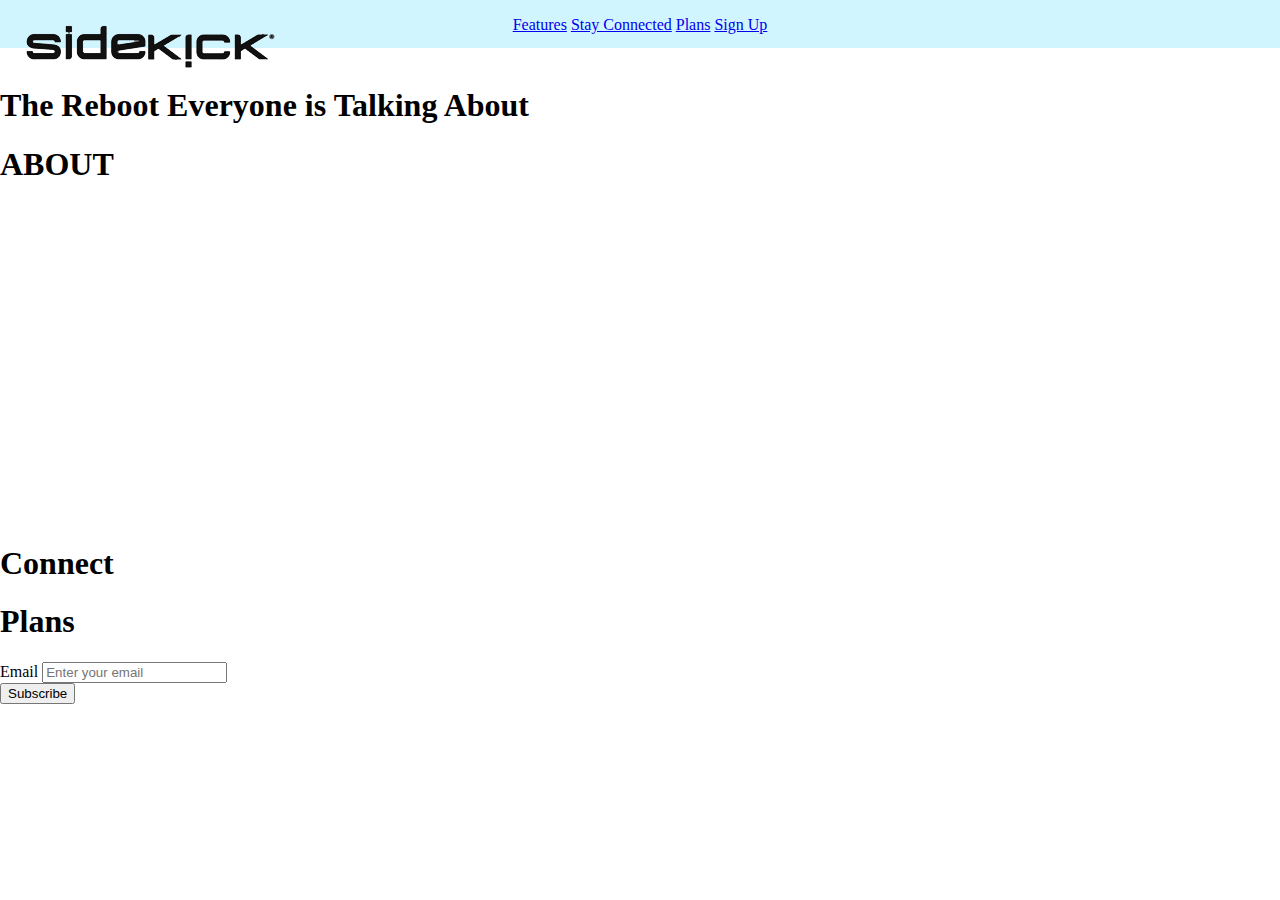
==== 005_sidekick/index.html @ c0ec22aa "added logo" ====
<!DOCTYPE HTML>
<html>
<head>
  <title>SiDEKICK 2100</title>
  <link href ="style.css" rel="stylesheet">
  </head>

<body>

<header id="header">
  <div id="header__upper">
    <img class="header-img" src="images/sidekick_logoBLK.png">
  </div>

  <nav id="nav-bar">
    <ul class="nav-bar__menu">
      <li class="nav-link">
        <a class="nav-link__target" href="#about">Features</a>
      </li>

      <li class="nav-link">
        <a class="nav-link__target" href="#web">Stay Connected</a>
      </li>

      <li class="nav-link">
        <a class="nav-link__target" href="#purchase">Plans</a>
      </li>

      <li class="nav-link">
        <a class="nav-link__target" href="#subscribe">Sign Up</a>
      </li>
    </ul>
  </nav>

</header>

<main>
  <img id="sidekick" />
  <h1 id="tagline">The Reboot Everyone is Talking About</h1>
  <section id="about">
    <h1>ABOUT</h1>

    <iframe id="video" width="560" height="315" src="https://www.youtube.com/embed/OWCQvtrnA2I" frameborder="0" allow="accelerometer; autoplay; encrypted-media; gyroscope; picture-in-picture" allowfullscreen></iframe>
  </section>

  <section id="web">
    <h1>Connect</h1>
  </section>

  <section id="purchase">
    <h1>Plans</h1>
  </section>
</main>

    <footer id="subscribe">
    <form id="form" method="POST">
      <div>
        <label for="email">Email</label>
        <input id="email" type="email" name="email" placeholder="Enter your email" required>
      </div>

      <div>
        <input id="submit" type="submit" action="https://www.freecodecamp.com/email-submit" value="Subscribe">
      </div>
    </form>
  </footer>

  </body>
---- 005_sidekick/style.css ----
body {
  margin:0;
  position:absolute;
}

/* NAVBAR */
#header {
  position:fixed;
  display:flex;
  justify-content:center;
  background:#D1F5FF;
  width:100%;
  height:3rem;
}

#header__upper{
  width:100%;
}

.header-img {
  background:url('https://imgur.com/fNb7fzq');

}
#nav-bar {
  position:absolute;
}

.nav-bar__menu{
  padding:0;
}

.nav-link {
  display:inline-block;
}

#about {

}

/* MAIN */
main {
  padding-top:3rem;
}


/* DESKTOP VIEW */
@media (min-width:600px) {

}
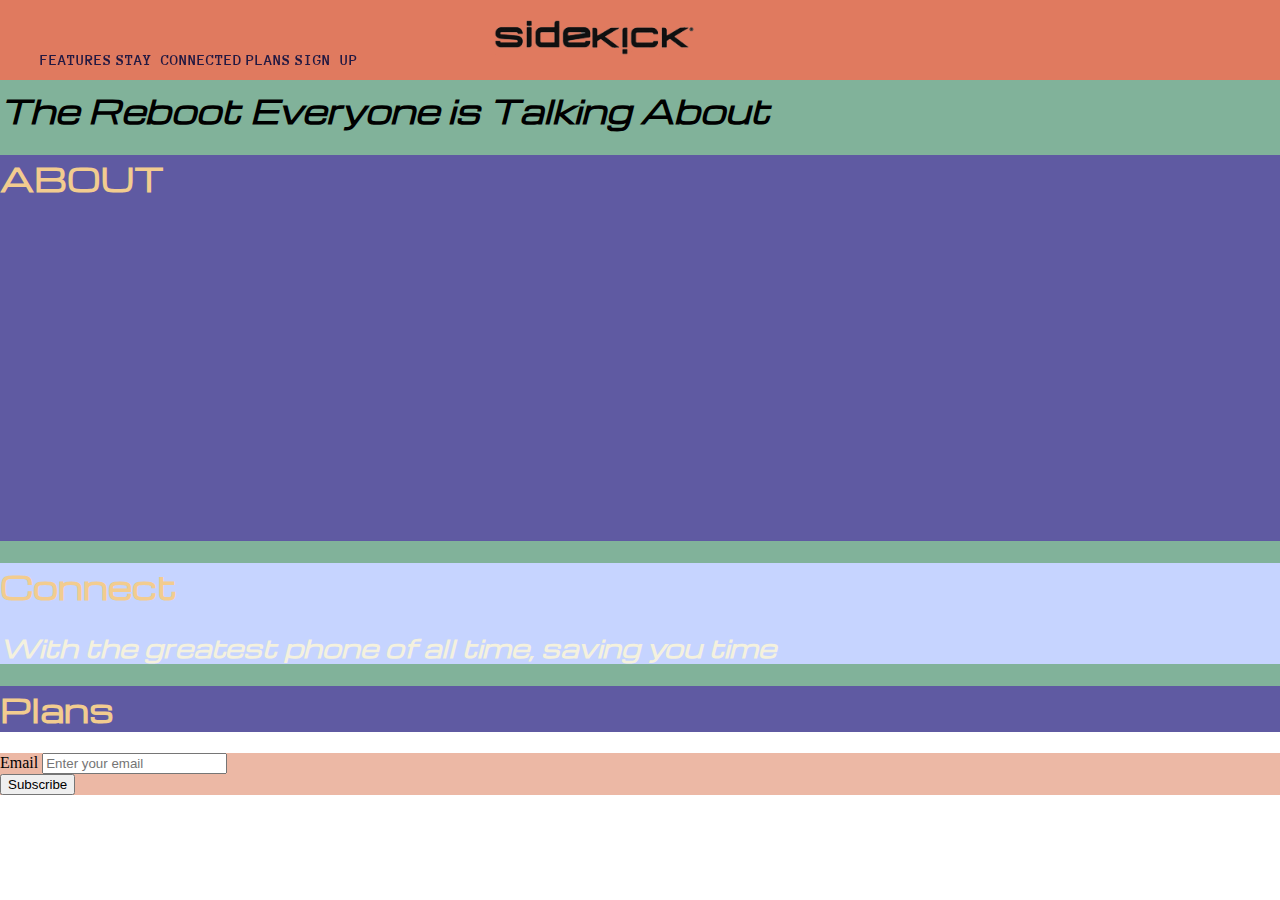
==== commit f0d5f508: "font and weird colors" ====
--- a/005_sidekick/index.html
+++ b/005_sidekick/index.html
@@ -34,25 +34,26 @@
 
 </header>
 
-<main>
-  <img id="sidekick" />
-  <h1 id="tagline">The Reboot Everyone is Talking About</h1>
-  <section id="about">
+<main class="greenBG">
+  <img id="sidekick">
+  <h1 class="tagline">The Reboot Everyone is Talking About</h1>
+  <section id="about" class="title_text darkBG">
     <h1>ABOUT</h1>
 
     <iframe id="video" width="560" height="315" src="https://www.youtube.com/embed/OWCQvtrnA2I" frameborder="0" allow="accelerometer; autoplay; encrypted-media; gyroscope; picture-in-picture" allowfullscreen></iframe>
   </section>
 
-  <section id="web">
+  <section id="web" class="title_text lightBG">
     <h1>Connect</h1>
+    <h2 class="tagline white_text">With the greatest phone of all time, saving you time</h2>
   </section>
 
-  <section id="purchase">
+  <section id="purchase" class="title_text darkBG">
     <h1>Plans</h1>
   </section>
 </main>
 
-    <footer id="subscribe">
+    <footer id="subscribe" class="peachBG">
     <form id="form" method="POST">
       <div>
         <label for="email">Email</label>
--- a/005_sidekick/style.css
+++ b/005_sidekick/style.css
@@ -1,45 +1,113 @@
+ /* / _/__  ___  / /_
+   / _/ _ \/ _ \/ __/
+  /_/ \___/_//_/\__/ */
+                   
+@import url('https://fonts.googleapis.com/css?family=Anonymous+Pro|Major+Mono+Display|Michroma');
+
 body {
   margin:0;
   position:absolute;
+  width:100%;
 }
 
-/* NAVBAR */
+/*COLORS:
+Header Nav Links: #231942*/
+/*orange header BG:#e07a5f*/
+
+ /*__               __       
+  / /  ___ ___ ____/ /__ ____
+ / _ \/ -_) _ `/ _  / -_) __/
+/_//_/\__/\_,_/\_,_/\__/_/   
+                           */
 #header {
   position:fixed;
   display:flex;
   justify-content:center;
-  background:#D1F5FF;
+  background:#e07a5f;
   width:100%;
-  height:3rem;
+  height:5rem;
 }
 
 #header__upper{
+  margin-right:2rem;
+}
+
+.header-img {
+  width:80%;
+  margin:auto;
+}
+
+#nav-bar {
+  position:absolute;
   width:100%;
 }
 
-.header-img {
-  background:url('https://imgur.com/fNb7fzq');
-
-}
-#nav-bar {
-  position:absolute;
-}
 
 .nav-bar__menu{
-  padding:0;
+  margin-top:3.2rem;
+
 }
 
 .nav-link {
+  position: relative;
   display:inline-block;
+
 }
 
+.nav-link a{
+font-family: 'Anonymous Pro', monospace;
+  font-weight:700;
+  text-transform: uppercase;
+  text-decoration: none;
+  color:#231942;
+}
+/*
+       __             __ 
+ ___ _/ /  ___  __ __/ /_
+/ _ `/ _ \/ _ \/ // / __/
+\_,_/_.__/\___/\_,_/\__/ */
+.tagline {
+font-family: 'Michroma', sans-serif;
+   font-style:italic;
+}
+
+.title_text {
+  font-family: 'Michroma', sans-serif;
+  color:#f2cc8f;
+}
+.title_about {
+  font-size:5rem;
+  color:;
+}
+                        
 #about {
 
 }
 
 /* MAIN */
 main {
+  width:100%;
   padding-top:3rem;
+}
+
+.greenBG {
+  background: #81b29a;
+}
+.darkBG {
+  background:#5f5aa2;
+}
+
+.lightBG {
+  background:#c6d4ff;
+  }
+
+  .peachBG {
+    background:#ecb8a5;
+  }
+
+/*  CONNECT*/
+.white_text {
+  color:#f4f1de;
 }
 
 
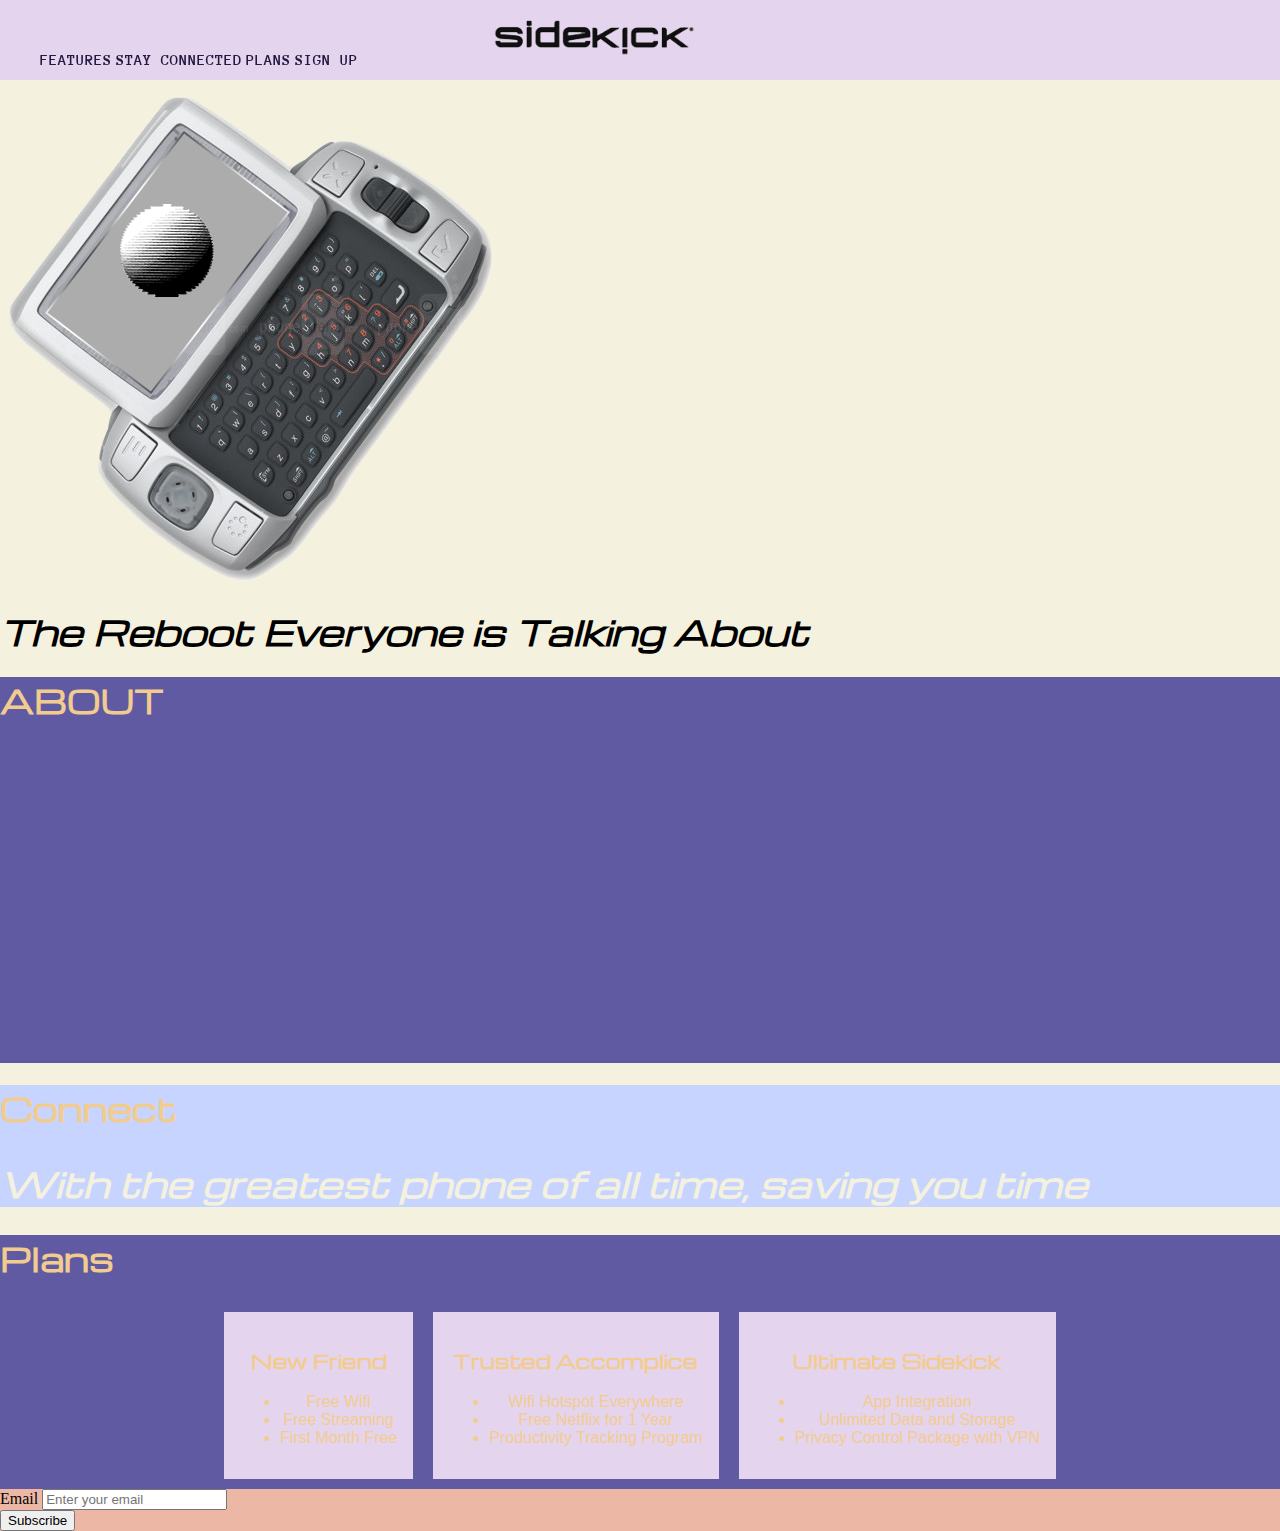
==== commit 66b177bf: "added sidekick photo and pricing table" ====
--- a/005_sidekick/index.html
+++ b/005_sidekick/index.html
@@ -7,7 +7,7 @@
 
 <body>
 
-<header id="header">
+<header id="header" class="lightPurpleBG">
   <div id="header__upper">
     <img class="header-img" src="images/sidekick_logoBLK.png">
   </div>
@@ -34,8 +34,8 @@
 
 </header>
 
-<main class="greenBG">
-  <img id="sidekick">
+<main class="whiteBG">
+  <img id="sidekick" src="images/protoDraft.png">
   <h1 class="tagline">The Reboot Everyone is Talking About</h1>
   <section id="about" class="title_text darkBG">
     <h1>ABOUT</h1>
@@ -50,6 +50,34 @@
 
   <section id="purchase" class="title_text darkBG">
     <h1>Plans</h1>
+    <div class="plans">
+    <div class="plan_table">
+    <h3 class="plan_tag">New Friend</h3>
+      <ul>
+      <li class ="plan_perk">Free Wifi</li>
+      <li class ="plan_perk">Free Streaming</li>
+      <li class ="plan_perk">First Month Free</li>
+      </ul>
+      </div>
+
+      <div class="plan_table">
+    <h3 class="plan_tag">Trusted Accomplice</h3>
+      <ul>
+      <li class ="plan_perk">Wifi Hotspot Everywhere</li>
+      <li class ="plan_perk">Free Netflix for 1 Year</li>
+      <li class ="plan_perk">Productivity Tracking Program</li>
+      </ul>
+      </div>
+
+      <div class="plan_table">
+    <h3 class="plan_tag">Ultimate Sidekick</h3>
+      <ul>
+      <li class ="plan_perk">App Integration</li>
+      <li class ="plan_perk">Unlimited Data and Storage</li>
+      <li class ="plan_perk">Privacy Control Package with VPN</li>
+      </ul>
+      </div>
+    </div>
   </section>
 </main>
 
--- a/005_sidekick/style.css
+++ b/005_sidekick/style.css
@@ -10,9 +10,12 @@
   width:100%;
 }
 
+li, p {
+  font-family: 'Rubik', sans-serif;
+}
 /*COLORS:
 Header Nav Links: #231942*/
-/*orange header BG:#e07a5f*/
+/*nav bar BG:#e5d4ed*/
 
  /*__               __       
   / /  ___ ___ ____/ /__ ____
@@ -23,7 +26,7 @@
   position:fixed;
   display:flex;
   justify-content:center;
-  background:#e07a5f;
+  background:#e5d4ed;
   width:100%;
   height:5rem;
 }
@@ -41,7 +44,6 @@
   position:absolute;
   width:100%;
 }
-
 
 .nav-bar__menu{
   margin-top:3.2rem;
@@ -61,20 +63,29 @@
   text-decoration: none;
   color:#231942;
 }
+
+
 /*
        __             __ 
  ___ _/ /  ___  __ __/ /_
 / _ `/ _ \/ _ \/ // / __/
 \_,_/_.__/\___/\_,_/\__/ */
+#sidekick {
+  max-width:98%;
+  height:auto;
+  max-height:90%;
+}
 .tagline {
 font-family: 'Michroma', sans-serif;
    font-style:italic;
+   font-size:1.3rem;
 }
 
 .title_text {
   font-family: 'Michroma', sans-serif;
   color:#f2cc8f;
 }
+
 .title_about {
   font-size:5rem;
   color:;
@@ -87,11 +98,11 @@
 /* MAIN */
 main {
   width:100%;
-  padding-top:3rem;
+  padding-top:5rem;
 }
 
-.greenBG {
-  background: #81b29a;
+.whiteBG {
+  background: #f4f1de;
 }
 .darkBG {
   background:#5f5aa2;
@@ -101,6 +112,10 @@
   background:#c6d4ff;
   }
 
+.lightPurpleBG {
+  background:#e5d4ed;
+}
+
   .peachBG {
     background:#ecb8a5;
   }
@@ -109,9 +124,33 @@
 .white_text {
   color:#f4f1de;
 }
+/*
+         __            
+   ___  / /__ ____  ___
+  / _ \/ / _ `/ _ \(_-<
+ / .__/_/\_,_/_//_/___/
+/_/         
+*/
 
+.plans {
+  display:flex;
+  justify-content: center;
+  flex-wrap:wrap;
+  width:100%;
+}
+
+.plan_table {
+      text-align: center;
+      margin: 10px;
+      padding:1rem;
+      background-color:#e5d4ed;
+}
 
 /* DESKTOP VIEW */
 @media (min-width:600px) {
 
+  .tagline {
+    font-size:2.1rem;
+  }
+
 }
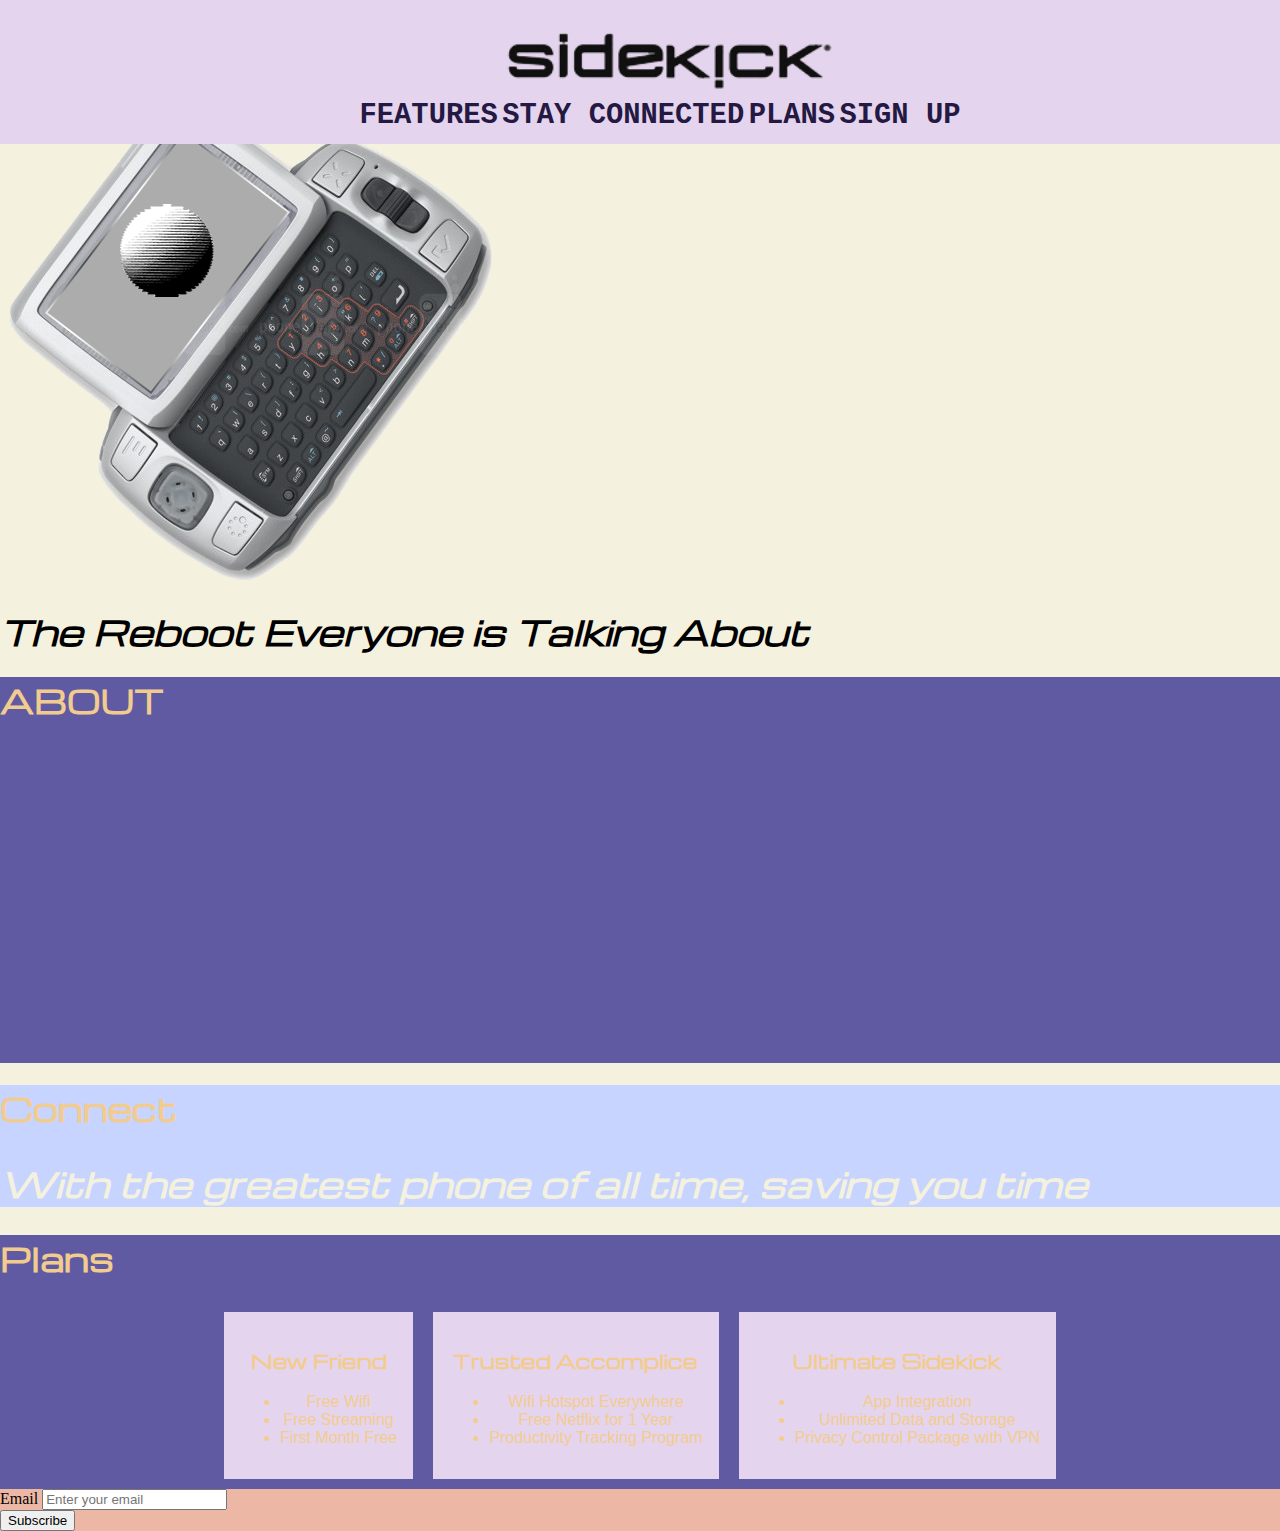
==== commit ef053eed: "navbar positioning" ====
--- a/005_sidekick/index.html
+++ b/005_sidekick/index.html
@@ -8,6 +8,7 @@
 <body>
 
 <header id="header" class="lightPurpleBG">
+ <!-- Logo goes here -->
   <div id="header__upper">
     <img class="header-img" src="images/sidekick_logoBLK.png">
   </div>
--- a/005_sidekick/style.css
+++ b/005_sidekick/style.css
@@ -1,156 +1,159 @@
- /* / _/__  ___  / /_
-   / _/ _ \/ _ \/ __/
-  /_/ \___/_//_/\__/ */
-                   
+/* / _/__  ___  / /_
+  / _/ _ \/ _ \/ __/
+ /_/ \___/_//_/\__/ */
+
 @import url('https://fonts.googleapis.com/css?family=Anonymous+Pro|Major+Mono+Display|Michroma');
 
 body {
-  margin:0;
-  position:absolute;
-  width:100%;
+ margin:0;
+ position:absolute;
+ width:100%;
 }
 
 li, p {
-  font-family: 'Rubik', sans-serif;
+ font-family: 'Rubik', sans-serif;
 }
 /*COLORS:
 Header Nav Links: #231942*/
 /*nav bar BG:#e5d4ed*/
 
- /*__               __       
-  / /  ___ ___ ____/ /__ ____
- / _ \/ -_) _ `/ _  / -_) __/
-/_//_/\__/\_,_/\_,_/\__/_/   
-                           */
+/*__               __
+ / /  ___ ___ ____/ /__ ____
+/ _ \/ -_) _ `/ _  / -_) __/
+/_//_/\__/\_,_/\_,_/\__/_/
+                          */
 #header {
-  position:fixed;
-  display:flex;
-  justify-content:center;
-  background:#e5d4ed;
-  width:100%;
-  height:5rem;
+ position:fixed;
+ display:flex;
+ justify-content:center;
+ background:#e5d4ed;
+ width:100%;
+ height:9rem;
 }
 
 #header__upper{
-  margin-right:2rem;
+ margin-right:2rem;
 }
 
 .header-img {
-  width:80%;
-  margin:auto;
+ width:130%;
+ margin:auto;
 }
 
 #nav-bar {
-  position:absolute;
-  width:100%;
+ position:absolute;
+ width:100%;
+ text-align:center;
 }
 
 .nav-bar__menu{
-  margin-top:3.2rem;
-
+  display:inline-block;
+   list-style-type: none;
+ margin-top:6.2rem;
 }
 
 .nav-link {
-  position: relative;
-  display:inline-block;
-
+ position: relative;
+ display:inline;
 }
 
 .nav-link a{
-font-family: 'Anonymous Pro', monospace;
-  font-weight:700;
-  text-transform: uppercase;
-  text-decoration: none;
-  color:#231942;
+  display:inline-block;
+font-family: 'Rubik', monospace;
+ font-weight:700;
+ font-size:1.8rem;
+ text-transform: uppercase;
+ text-decoration: none;
+ color:#231942;
 }
 
 
 /*
-       __             __ 
- ___ _/ /  ___  __ __/ /_
+      __             __
+___ _/ /  ___  __ __/ /_
 / _ `/ _ \/ _ \/ // / __/
 \_,_/_.__/\___/\_,_/\__/ */
 #sidekick {
-  max-width:98%;
-  height:auto;
-  max-height:90%;
+ max-width:98%;
+ height:auto;
+ max-height:90%;
 }
 .tagline {
 font-family: 'Michroma', sans-serif;
-   font-style:italic;
-   font-size:1.3rem;
+  font-style:italic;
+  font-size:1.3rem;
 }
 
 .title_text {
-  font-family: 'Michroma', sans-serif;
-  color:#f2cc8f;
+ font-family: 'Michroma', sans-serif;
+ color:#f2cc8f;
 }
 
 .title_about {
-  font-size:5rem;
-  color:;
+ font-size:5rem;
+ color:;
 }
-                        
+
 #about {
 
 }
 
 /* MAIN */
 main {
-  width:100%;
-  padding-top:5rem;
+ width:100%;
+ padding-top:5rem;
 }
 
 .whiteBG {
-  background: #f4f1de;
+ background: #f4f1de;
 }
 .darkBG {
-  background:#5f5aa2;
+ background:#5f5aa2;
 }
 
 .lightBG {
-  background:#c6d4ff;
-  }
+ background:#c6d4ff;
+ }
 
 .lightPurpleBG {
-  background:#e5d4ed;
+ background:#e5d4ed;
 }
 
-  .peachBG {
-    background:#ecb8a5;
-  }
+ .peachBG {
+   background:#ecb8a5;
+ }
 
 /*  CONNECT*/
 .white_text {
-  color:#f4f1de;
+ color:#f4f1de;
 }
 /*
-         __            
-   ___  / /__ ____  ___
-  / _ \/ / _ `/ _ \(_-<
- / .__/_/\_,_/_//_/___/
-/_/         
+        __
+  ___  / /__ ____  ___
+ / _ \/ / _ `/ _ \(_-<
+/ .__/_/\_,_/_//_/___/
+/_/
 */
 
 .plans {
-  display:flex;
-  justify-content: center;
-  flex-wrap:wrap;
-  width:100%;
+ display:flex;
+ justify-content: center;
+ flex-wrap:wrap;
+ width:100%;
 }
 
 .plan_table {
-      text-align: center;
-      margin: 10px;
-      padding:1rem;
-      background-color:#e5d4ed;
+     text-align: center;
+     margin: 10px;
+     padding:1rem;
+     background-color:#e5d4ed;
 }
 
 /* DESKTOP VIEW */
 @media (min-width:600px) {
 
-  .tagline {
-    font-size:2.1rem;
-  }
+ .tagline {
+   font-size:2.1rem;
+ }
 
 }
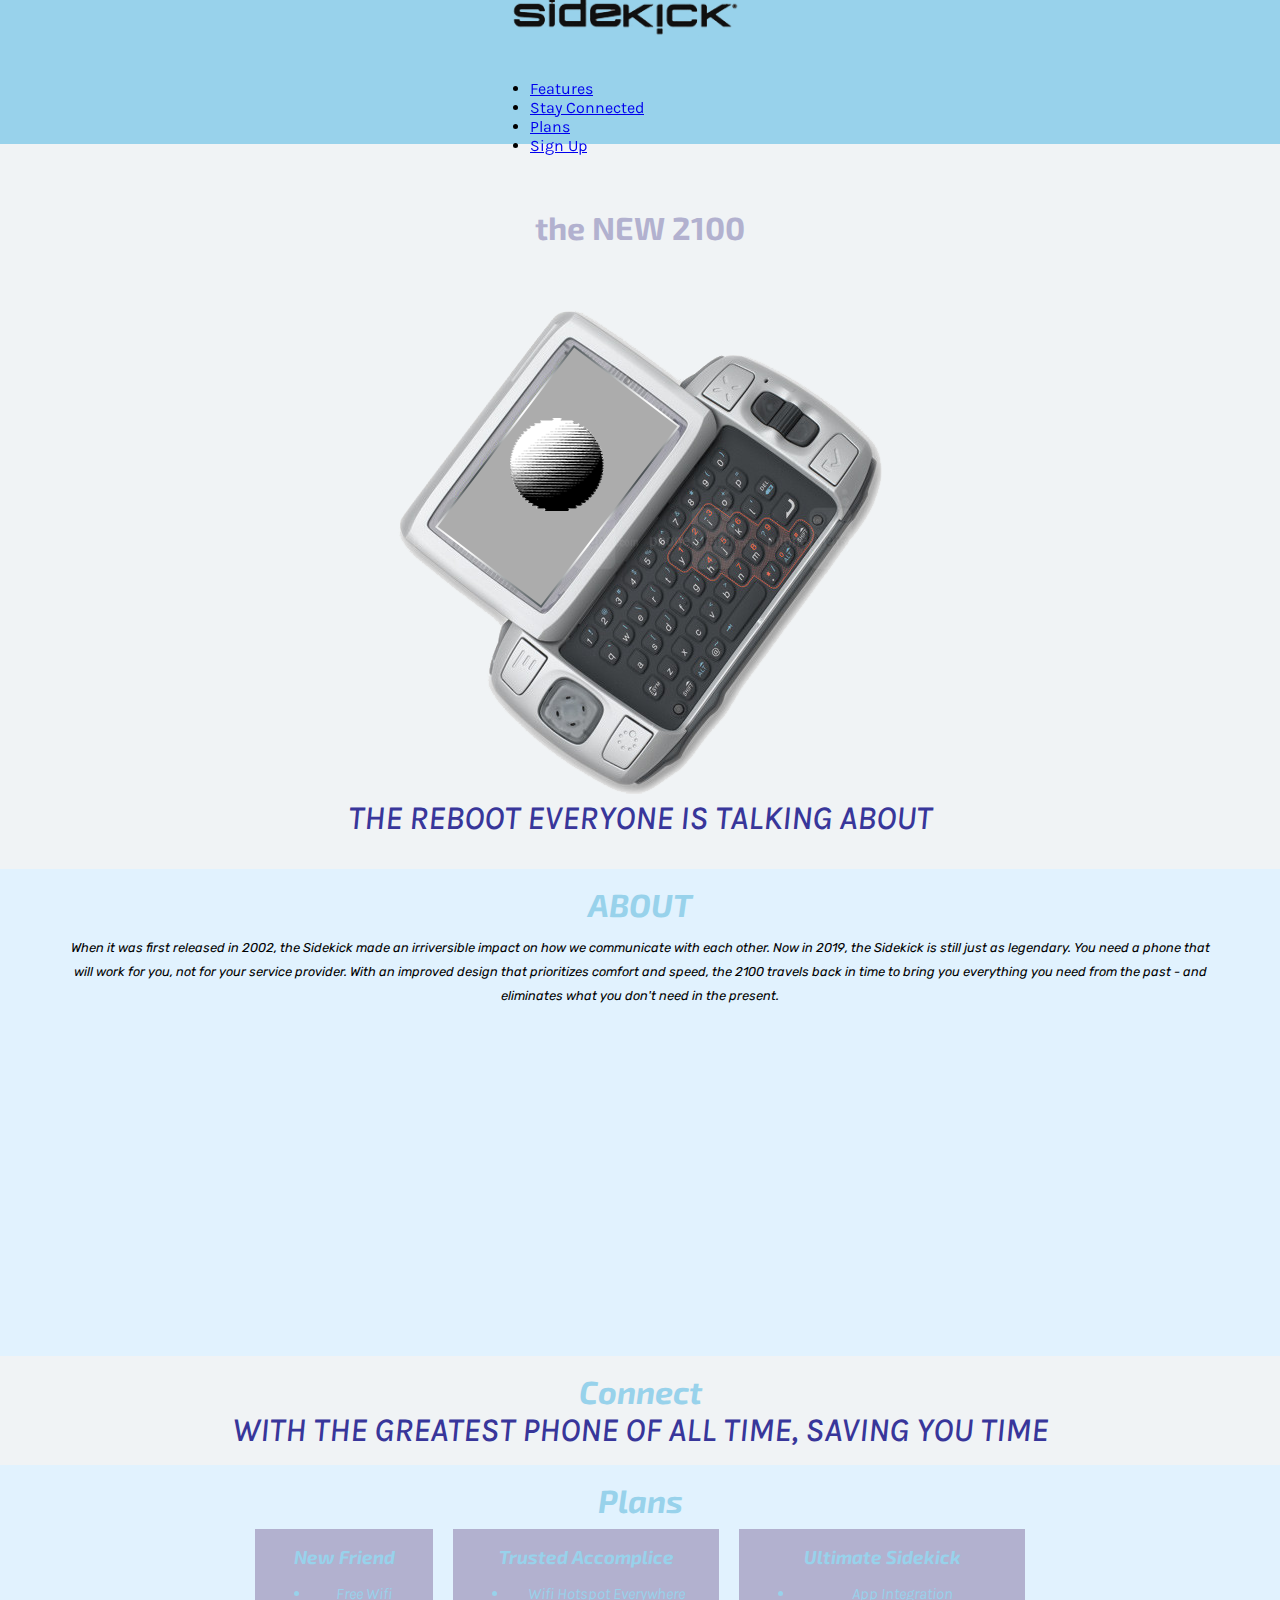
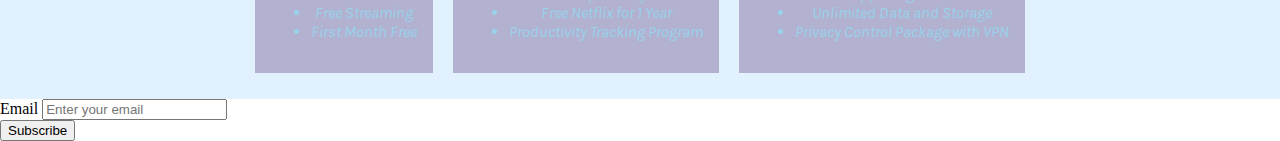
==== commit 0aa85cd6: "centering navbar" ====
--- a/005_sidekick/index.html
+++ b/005_sidekick/index.html
@@ -7,49 +7,58 @@
 
 <body>
 
-<header id="header" class="lightPurpleBG">
+<header>
  <!-- Logo goes here -->
   <div id="header__upper">
     <img class="header-img" src="images/sidekick_logoBLK.png">
+
+    <nav id="nav-bar">
+      <ul class="nav-bar__menu">
+        <li class="nav-link">
+          <a class="nav-link__target" href="#about">Features</a>
+        </li>
+
+        <li class="nav-link">
+          <a class="nav-link__target" href="#web">Stay Connected</a>
+        </li>
+
+        <li class="nav-link">
+          <a class="nav-link__target" href="#purchase">Plans</a>
+        </li>
+
+        <li class="nav-link">
+          <a class="nav-link__target" href="#subscribe">Sign Up</a>
+        </li>
+      </ul>
+    </nav>
   </div>
 
-  <nav id="nav-bar">
-    <ul class="nav-bar__menu">
-      <li class="nav-link">
-        <a class="nav-link__target" href="#about">Features</a>
-      </li>
 
-      <li class="nav-link">
-        <a class="nav-link__target" href="#web">Stay Connected</a>
-      </li>
-
-      <li class="nav-link">
-        <a class="nav-link__target" href="#purchase">Plans</a>
-      </li>
-
-      <li class="nav-link">
-        <a class="nav-link__target" href="#subscribe">Sign Up</a>
-      </li>
-    </ul>
-  </nav>
 
 </header>
 
-<main class="whiteBG">
+<main>
+  <section id="landing" class="whiteDiv">
+  <h1 class="model">the NEW 2100</h1>
   <img id="sidekick" src="images/protoDraft.png">
-  <h1 class="tagline">The Reboot Everyone is Talking About</h1>
-  <section id="about" class="title_text darkBG">
+  <h2 class="tagline">The Reboot Everyone is Talking About</h2>
+</section>
+
+  <section id="about" class="title_text blueDiv">
     <h1>ABOUT</h1>
-
+    <div class="description">
+    <p>When it was first released in 2002, the Sidekick made an irriversible impact on how we communicate with each other. Now in 2019, the Sidekick is still just as legendary. You need a phone that will work for you, not for your service provider. With an improved design that prioritizes comfort and speed, the 2100 travels back in time to bring you everything you need from the past - and eliminates what you don't need in the present.</p></div>
+    <div class="video_div">
     <iframe id="video" width="560" height="315" src="https://www.youtube.com/embed/OWCQvtrnA2I" frameborder="0" allow="accelerometer; autoplay; encrypted-media; gyroscope; picture-in-picture" allowfullscreen></iframe>
+  </div>
   </section>
 
-  <section id="web" class="title_text lightBG">
+  <section id="web" class="title_text whiteDiv">
     <h1>Connect</h1>
-    <h2 class="tagline white_text">With the greatest phone of all time, saving you time</h2>
+    <h2 class="tagline">With the greatest phone of all time, saving you time</h2>
   </section>
 
-  <section id="purchase" class="title_text darkBG">
+  <section id="purchase" class="title_text blueDiv">
     <h1>Plans</h1>
     <div class="plans">
     <div class="plan_table">
--- a/005_sidekick/style.css
+++ b/005_sidekick/style.css
@@ -2,91 +2,133 @@
   / _/ _ \/ _ \/ __/
  /_/ \___/_//_/\__/ */
 
-@import url('https://fonts.googleapis.com/css?family=Anonymous+Pro|Major+Mono+Display|Michroma');
+@import url('https://fonts.googleapis.com/css?family=Exo+2:400,500,600|Karla:700|Rubik:400i,500,700');
 
 body {
  margin:0;
  position:absolute;
  width:100%;
+ height:100%;
+ min-height:100%;
+ text-rendering: optimizeLegibility;
 }
 
-li, p {
- font-family: 'Rubik', sans-serif;
+li, a, h2 {
+ font-family: 'Karla', sans-serif;
+ margin:0;
+}
+
+p {
+   font-family: 'Rubik', sans-serif;
+  font-size: .8rem;
+}
+
+h1, h3 {
+  font-family: "Exo 2", sans-serif;
+  margin:0;
 }
 /*COLORS:
-Header Nav Links: #231942*/
-/*nav bar BG:#e5d4ed*/
-
+Header Nav Links: #020887*/
+/*nav bar BG:#98d2eb
+main/white bg:f0f3f5*
+h1/titletext:98d2eb/
+plan table: b2b1cf
 /*__               __
  / /  ___ ___ ____/ /__ ____
 / _ \/ -_) _ `/ _  / -_) __/
 /_//_/\__/\_,_/\_,_/\__/_/
                           */
-#header {
+header {
  position:fixed;
- display:flex;
- justify-content:center;
- background:#e5d4ed;
+
+ justify-content: center;
+ background:#98d2eb;
  width:100%;
  height:9rem;
+ display: flex;
+flex-direction: column;
+align-items: flex-start;
 }
 
 #header__upper{
- margin-right:2rem;
+align-self: center;
 }
 
 .header-img {
- width:130%;
- margin:auto;
+ width:90%;
+
 }
 
 #nav-bar {
- position:absolute;
- width:100%;
- text-align:center;
+align-self: center;
 }
 
+/* ul */
 .nav-bar__menu{
-  display:inline-block;
-   list-style-type: none;
- margin-top:6.2rem;
+
 }
 
 .nav-link {
- position: relative;
- display:inline;
+
 }
 
 .nav-link a{
-  display:inline-block;
-font-family: 'Rubik', monospace;
- font-weight:700;
- font-size:1.8rem;
- text-transform: uppercase;
- text-decoration: none;
- color:#231942;
+  /* makes sure links don't break onto new lines but obey padding */
+
 }
 
+/*
+      __             ___
+    / /__ ____  ___/ (_)__  ___ _
+  / / _ `/ _ \/ _  / / _ \/ _ `/
+/_/\_,_/_//_/\_,_/_/_//_/\_, /
+                       /___/   */
+#landing {
+  padding-bottom:2rem;
+  }
+
+.model {
+  color:#b2b1cf;
+  padding:3rem 0rem;
+}
+
+#sidekick {
+ max-width:98%;
+ height:auto;
+ max-height:90%;
+}
+
+.tagline {
+  font-style:italic;
+  font-weight: 500;
+  text-transform: uppercase;
+  font-size:3.2rem;
+  color:#38369a;
+  padding:0 8rem;
+}
 
 /*
       __             __
 ___ _/ /  ___  __ __/ /_
 / _ `/ _ \/ _ \/ // / __/
 \_,_/_.__/\___/\_,_/\__/ */
-#sidekick {
- max-width:98%;
- height:auto;
- max-height:90%;
-}
-.tagline {
-font-family: 'Michroma', sans-serif;
-  font-style:italic;
-  font-size:1.3rem;
+
+#about {
+  background-color: #e1f2fe;
 }
 
+ #about p {
+   color:#000;
+ }
+
+.description {
+   padding:0rem 4rem;
+   line-height: 1.5rem;
+ }
+
 .title_text {
- font-family: 'Michroma', sans-serif;
- color:#f2cc8f;
+font-style:italic;
+ color:#98d2eb;
 }
 
 .title_about {
@@ -94,41 +136,32 @@
  color:;
 }
 
-#about {
-
-}
 
 /* MAIN */
 main {
  width:100%;
- padding-top:5rem;
+ padding-top:9rem;
+   text-align: center;
 }
 
-.whiteBG {
- background: #f4f1de;
-}
-.darkBG {
- background:#5f5aa2;
+/*              __ _
+  ___ ___ ____/ /_(_)__  ___  ___
+ (_-</ -_) __/ __/ / _ \/ _ \(_-<
+/___/\__/\__/\__/_/\___/_//_/___/
+*/
+.whiteDiv {
+background-color: #f0f3f5;
+padding:1rem 0rem;
 }
 
-.lightBG {
- background:#c6d4ff;
- }
-
-.lightPurpleBG {
- background:#e5d4ed;
+.blueDiv {
+background-color: #e1f2fe;
+padding:1rem 0rem;
 }
 
- .peachBG {
-   background:#ecb8a5;
- }
 
-/*  CONNECT*/
-.white_text {
- color:#f4f1de;
-}
-/*
-        __
+
+  /*     __
   ___  / /__ ____  ___
  / _ \/ / _ `/ _ \(_-<
 / .__/_/\_,_/_//_/___/
@@ -136,6 +169,7 @@
 */
 
 .plans {
+  background-color: #e1f2fe;
  display:flex;
  justify-content: center;
  flex-wrap:wrap;
@@ -146,7 +180,11 @@
      text-align: center;
      margin: 10px;
      padding:1rem;
-     background-color:#e5d4ed;
+     background-color:#b2b1cf;
+}
+
+.plan_perk {
+  font-size: 1rem;
 }
 
 /* DESKTOP VIEW */
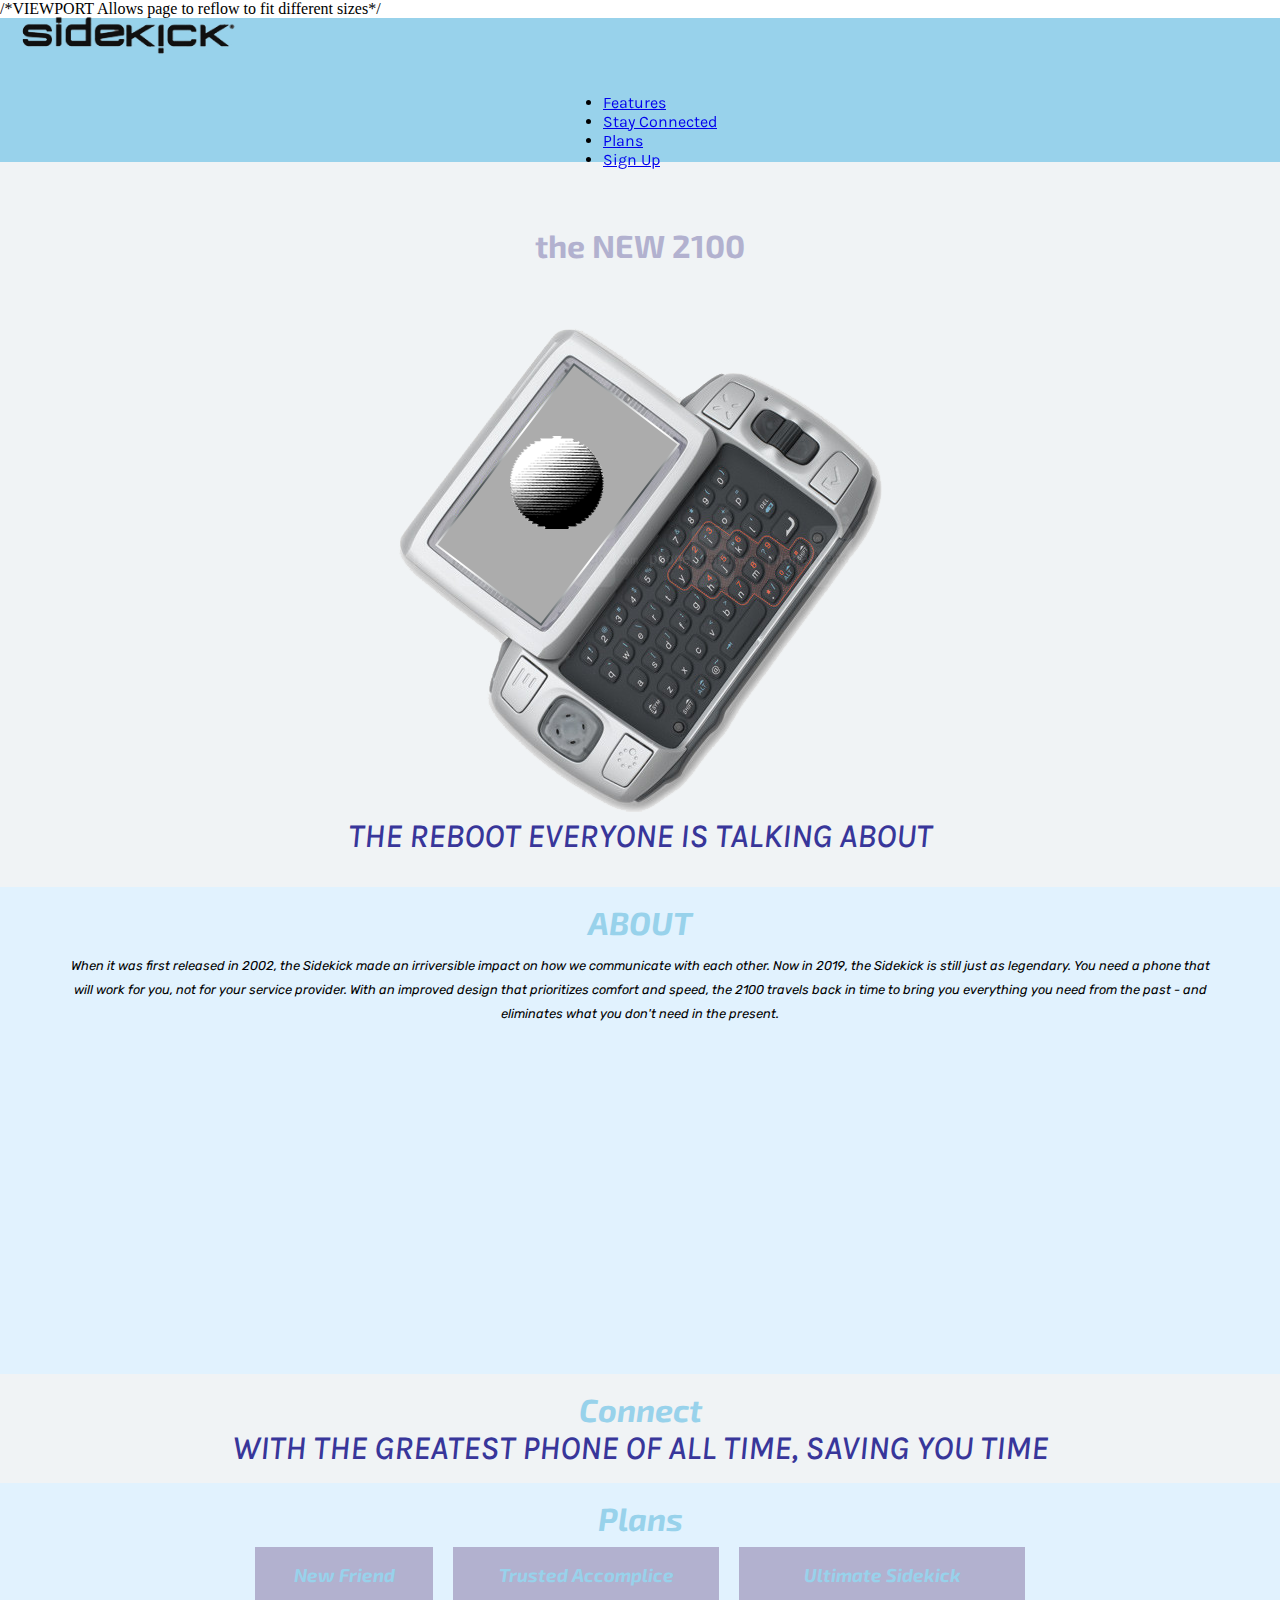
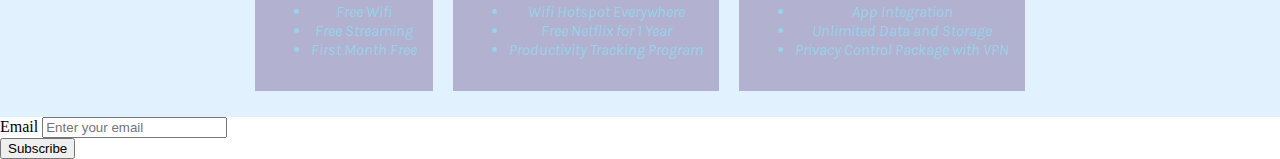
==== commit bd13252c: "responsive viewport" ====
--- a/005_sidekick/index.html
+++ b/005_sidekick/index.html
@@ -3,14 +3,18 @@
 <head>
   <title>SiDEKICK 2100</title>
   <link href ="style.css" rel="stylesheet">
+  /*VIEWPORT
+  Allows page to reflow to fit different sizes*/
+  <meta name="viewport" content="width=device-width, initial-scale=1">
   </head>
 
 <body>
 
-<header>
+<header id ="header">
+
  <!-- Logo goes here -->
-  <div id="header__upper">
-    <img class="header-img" src="images/sidekick_logoBLK.png">
+
+    <img id="header-img" src="images/sidekick_logoBLK.png">
 
     <nav id="nav-bar">
       <ul class="nav-bar__menu">
@@ -31,9 +35,10 @@
         </li>
       </ul>
     </nav>
-  </div>
 
 
+
+  <script src="https://cdn.freecodecamp.org/testable-projects-fcc/v1/bundle.js"></script>
 
 </header>
 
@@ -103,5 +108,4 @@
       </div>
     </form>
   </footer>
-
   </body>
--- a/005_sidekick/style.css
+++ b/005_sidekick/style.css
@@ -54,8 +54,10 @@
 align-self: center;
 }
 
-.header-img {
- width:90%;
+#header-img {
+ width:20%;
+ max-width: 45%;
+ height:auto;
 
 }
 
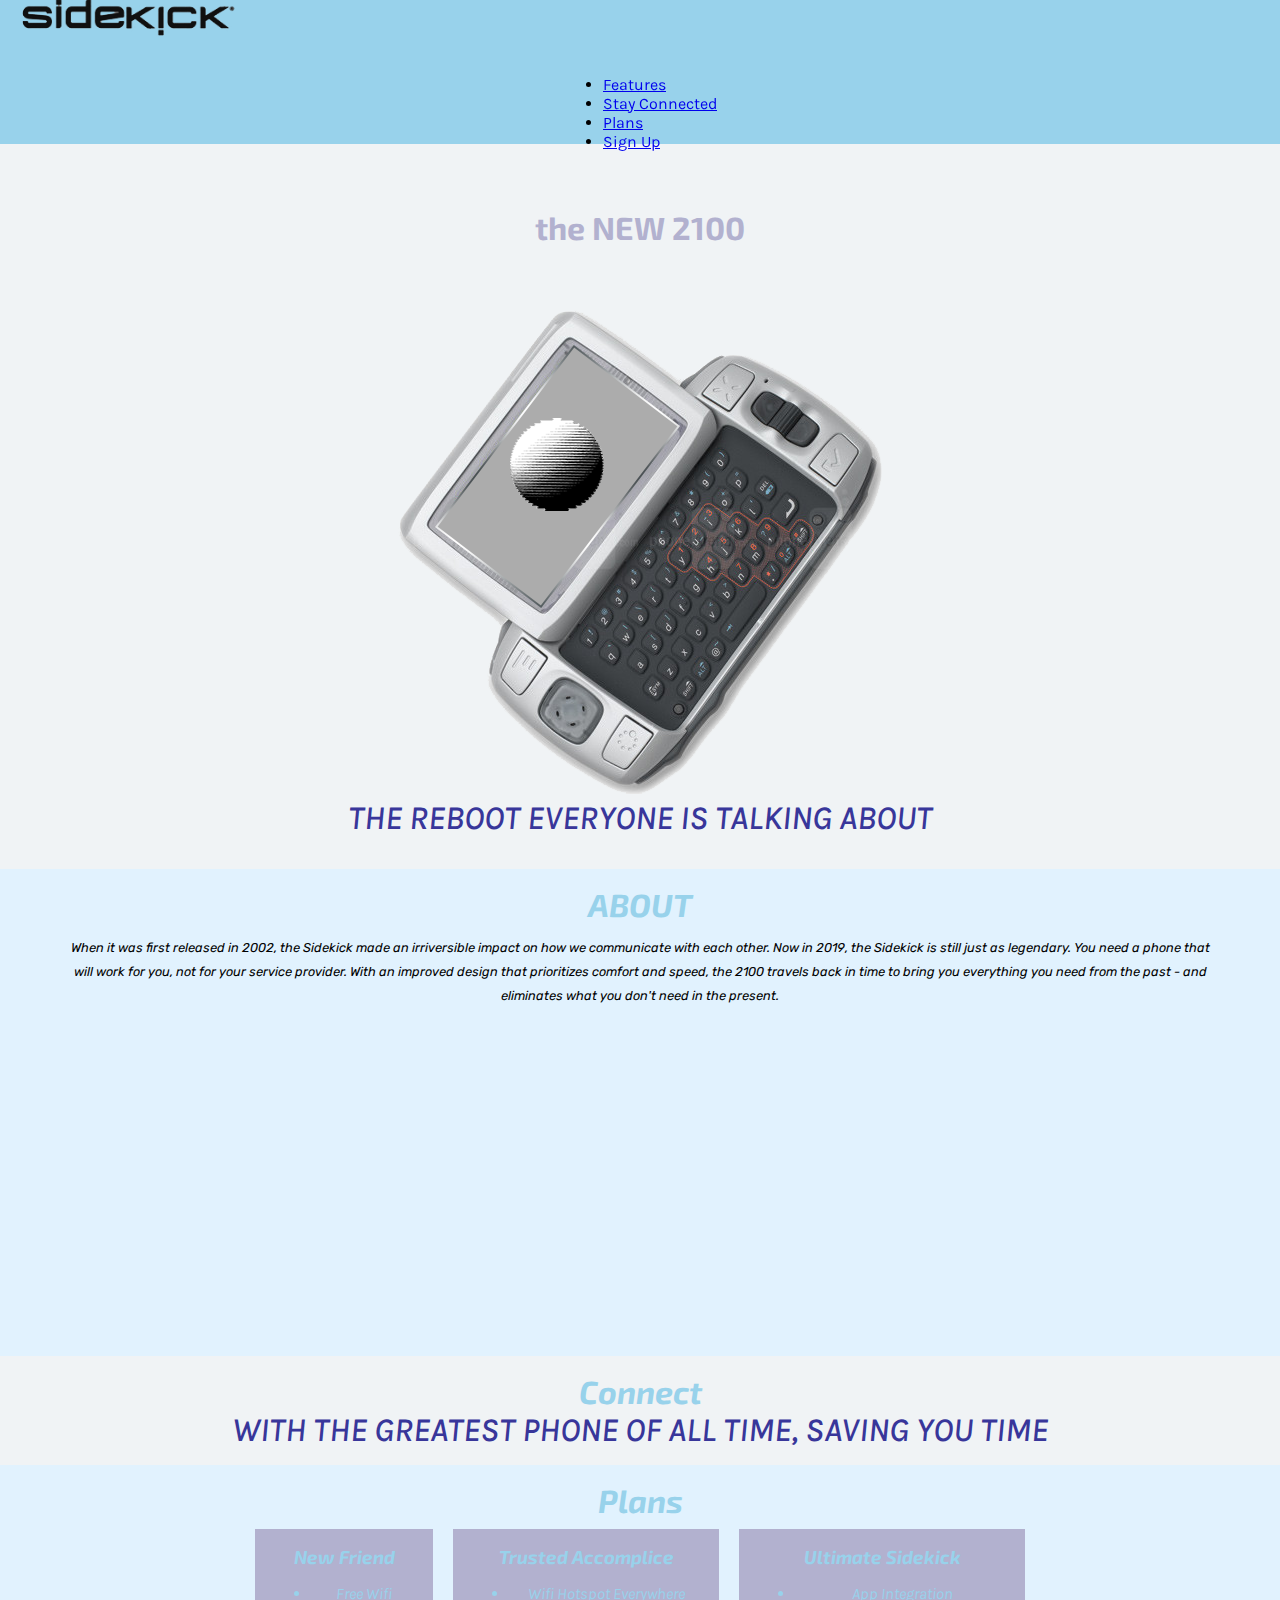
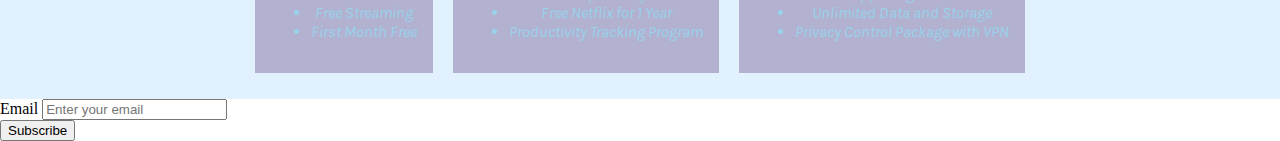
==== commit 1386e01f: "added mobile styles-small.css" ====
--- a/005_sidekick/index.html
+++ b/005_sidekick/index.html
@@ -3,8 +3,7 @@
 <head>
   <title>SiDEKICK 2100</title>
   <link href ="style.css" rel="stylesheet">
-  /*VIEWPORT
-  Allows page to reflow to fit different sizes*/
+  <link rel="stylesheet" media= "(max-width:380px)" href ="styles-small.css" 
   <meta name="viewport" content="width=device-width, initial-scale=1">
   </head>
 
--- a/005_sidekick/style.css
+++ b/005_sidekick/style.css
@@ -3,6 +3,7 @@
  /_/ \___/_//_/\__/ */
 
 @import url('https://fonts.googleapis.com/css?family=Exo+2:400,500,600|Karla:700|Rubik:400i,500,700');
+
 
 body {
  margin:0;
--- a/005_sidekick/styles-small.css
+++ b/005_sidekick/styles-small.css
@@ -0,0 +1,6 @@
+@media (max-width:380px) {
+  body{
+    background-color: #000;
+
+  }
+}
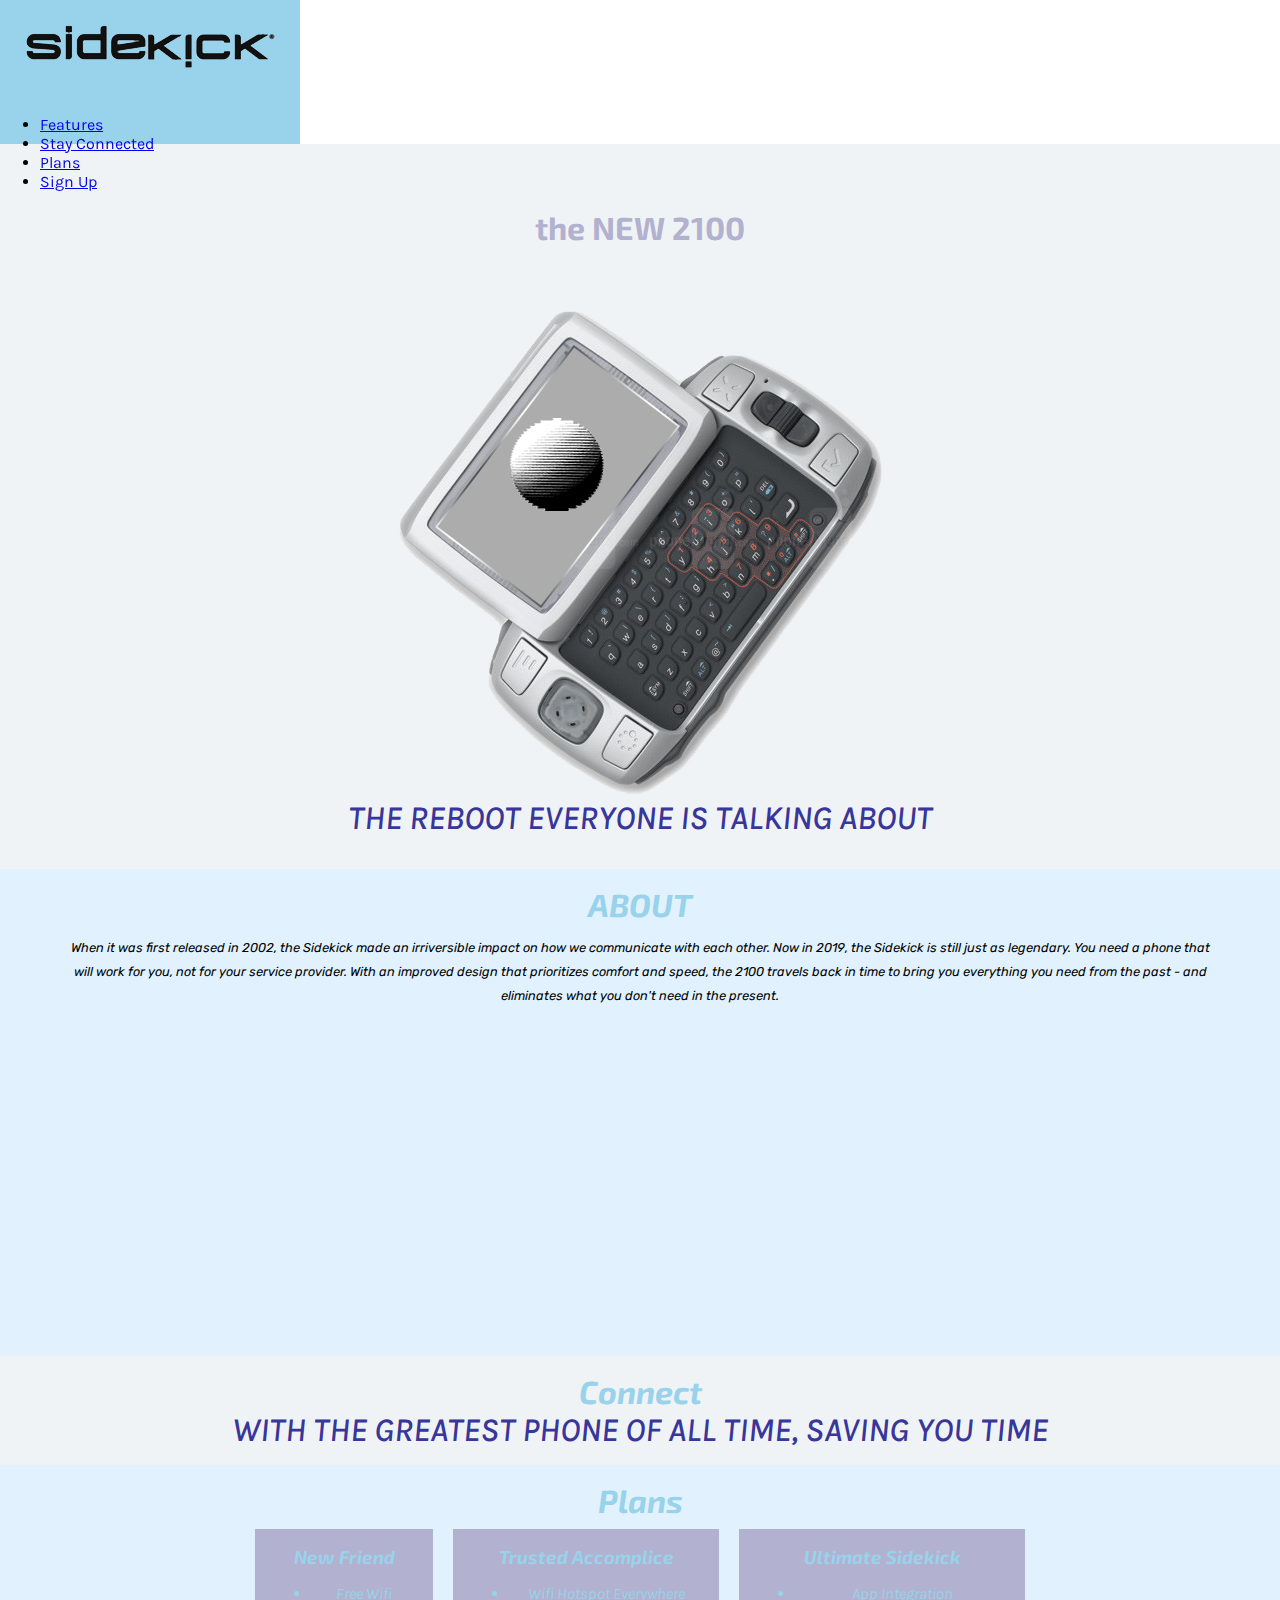
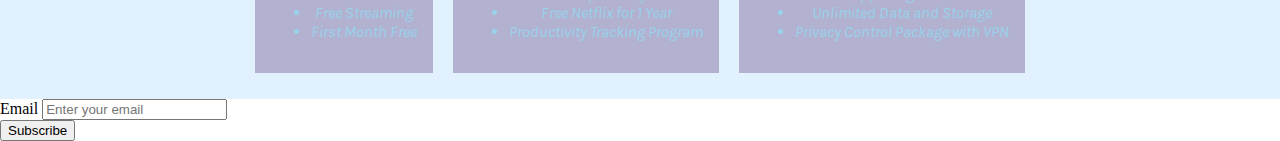
==== commit 13e05b1a: "mobile navbar" ====
--- a/005_sidekick/index.html
+++ b/005_sidekick/index.html
@@ -3,7 +3,7 @@
 <head>
   <title>SiDEKICK 2100</title>
   <link href ="style.css" rel="stylesheet">
-  <link rel="stylesheet" media= "(max-width:380px)" href ="styles-small.css" 
+  <link rel="stylesheet" media= "(max-width:380px)" href ="styles-small.css"
   <meta name="viewport" content="width=device-width, initial-scale=1">
   </head>
 
--- a/005_sidekick/style.css
+++ b/005_sidekick/style.css
@@ -42,13 +42,13 @@
 header {
  position:fixed;
 
- justify-content: center;
+ /* justify-content: center; */
  background:#98d2eb;
- width:100%;
+ /* width:100%; */
  height:9rem;
- display: flex;
+ /* display: flex;
 flex-direction: column;
-align-items: flex-start;
+align-items: flex-start; */
 }
 
 #header__upper{
@@ -56,9 +56,9 @@
 }
 
 #header-img {
- width:20%;
- max-width: 45%;
- height:auto;
+ /* width:20%; */
+ /* max-width: 45%;
+ height:auto; */
 
 }
 
@@ -107,7 +107,7 @@
   text-transform: uppercase;
   font-size:3.2rem;
   color:#38369a;
-  padding:0 8rem;
+  /* padding:0 8rem; */
 }
 
 /*
--- a/005_sidekick/styles-small.css
+++ b/005_sidekick/styles-small.css
@@ -1,6 +1,25 @@
 @media (max-width:380px) {
   body{
-    background-color: #000;
+    width:100%;
+    margin:0;
+  }
 
+  header {
+    position: fixed;
+    width:100%;
+    display: -webkit-flex;
+    display: flex;
+    -webkit-flex-flow: column nowrap;
+    flex-flow: column nowrap;
+    -webkit-justify-content: center;
+    justify-content:center;
+  }
+
+
+  #header-img {
+    height:auto;
+    max-width:7rem;
+    flex:1 auto;
+    align-self: center;
   }
 }
